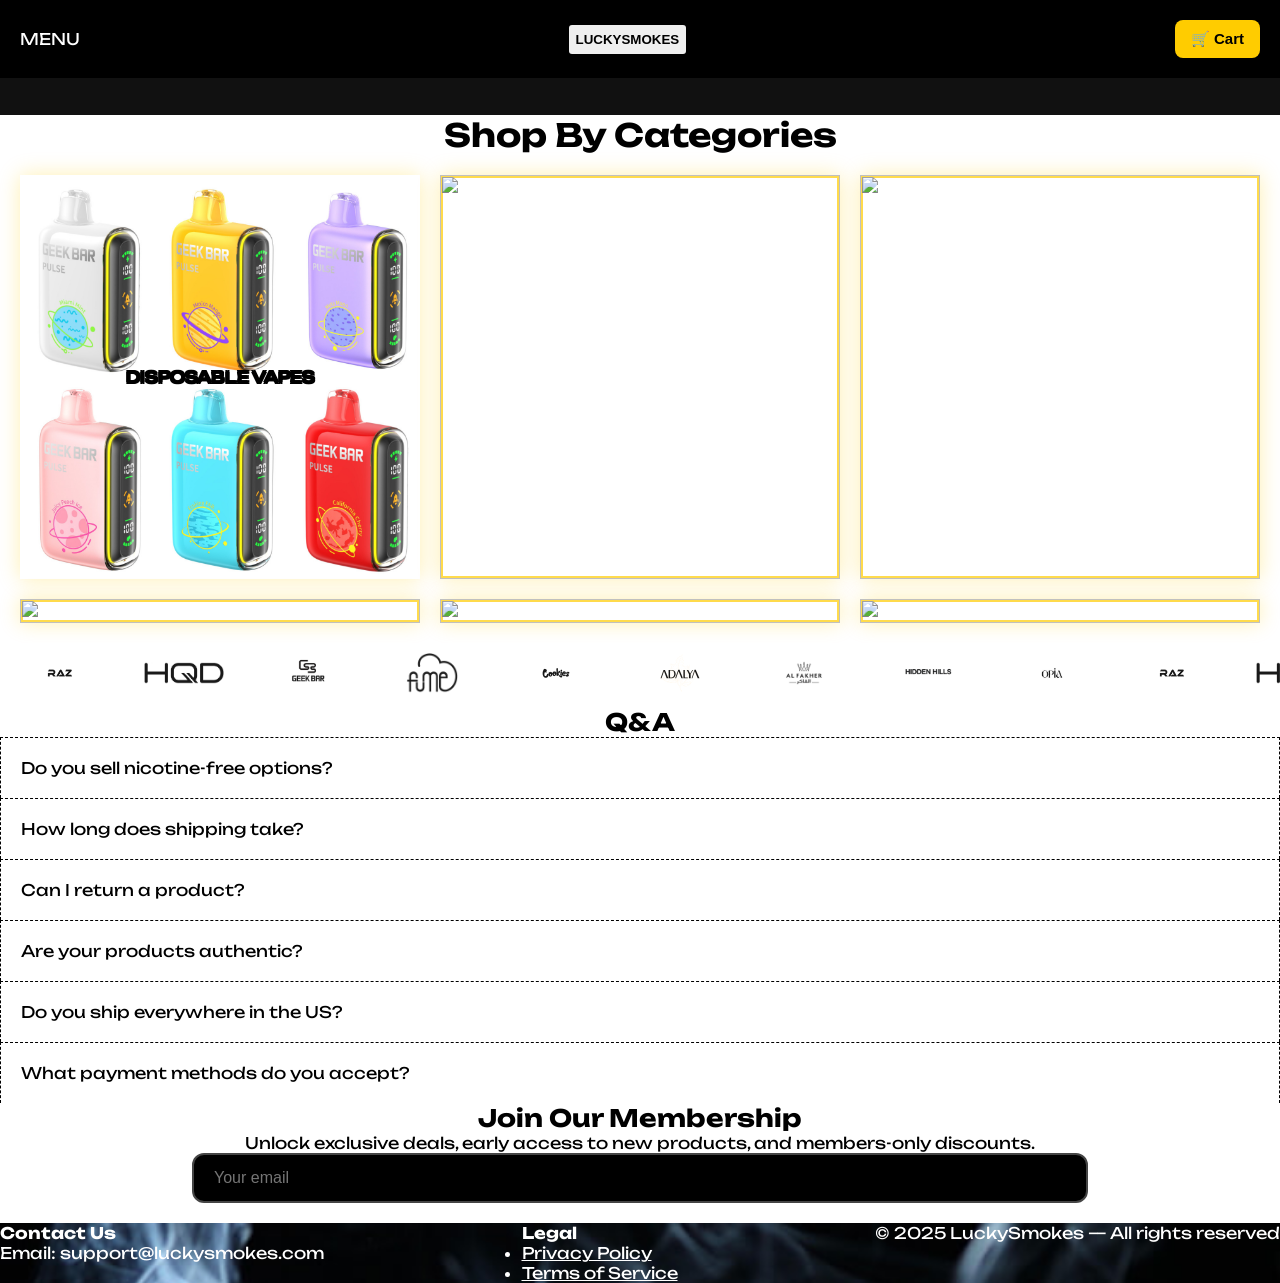
==== index.html @ 9ecbe77b "база" ====
<!DOCTYPE html>
<html lang="en">
  <head>
    <meta charset="UTF-8" />
    <meta
      name="viewport"
      content="width=device-width, initial-scale=1.0, maximum-scale=1.0, user-scalable=no"
    />
    <title>Luckysmokes</title>
    <link rel="preconnect" href="https://fonts.googleapis.com" />
    <link rel="preconnect" href="https://fonts.gstatic.com" crossorigin />
    <link
      href="https://fonts.googleapis.com/css2?family=Arsenal+SC:ital,wght@0,400;0,700;1,400;1,700&family=Exo+2:ital,wght@0,100..900;1,100..900&family=Noto+Sans:ital,wght@0,100..900;1,100..900&family=Nunito+Sans:ital,opsz,wght@0,6..12,200..1000;1,6..12,200..1000&family=Orbitron:wght@400..900&family=Press+Start+2P&family=Saira+Stencil+One&family=Urbanist:ital,wght@0,100..900;1,100..900&display=swap"
      rel="stylesheet"
    />
    <link
      href="https://fonts.googleapis.com/css2?family=Unbounded:wght@400;600;700&display=swap"
      rel="stylesheet"
    />
    
    <link rel="stylesheet" href="css/style.css" />
  </head>

  <body class="fade-in">
    <div class="container">
      <header>
        <div id="burger">MENU</div>

        <button onclick="location.href='index.html'" id="logo">
          LUCKYSMOKES
        </button>

        <button id="cart">🛒 Cart</button>
      </header>

      <div class="warning-banner">
        <div class="banner-text">
          Some of our products contain nicotine. Nicotine is addictive. Only for
          persons 21+
        </div>
      </div>

      <h1>Shop By Categories</h1>

      <section class="category-section outlined-text">
        <div class="category-card" onclick="location.href='disposable.html'">
          <img src="/background images/dispbg.jpg" alt="" />
          <span class="category-card_text">DISPOSABLE VAPES</span>
        </div>
        <div class="category-card">
          <img src="./background-images/dispbg.jpg" alt="" />
        </div>
        <div class="category-card">
          <img src="./background-images/dispbg.jpg" alt="" />
        </div>
        <div class="category-card">
          <img src="./background-images/dispbg.jpg" alt="" />
        </div>
        <div class="category-card">
          <img src="./background-images/dispbg.jpg" alt="" />
        </div>
        <div class="category-card">
          <img src="./background-images/dispbg.jpg" alt="" />
        </div>
      </section>

      <section class="logo-marquee fade-in">
        <div class="logo-track">
          <div class="logo-slide">
            <img src="logos/raz-logo.webp" alt="Logo 1" />
            <img src="logos/hqd-logo.png" alt="Logo 2" />
            <img src="logos/geekbar-logo.png" alt="Logo 3" />
            <img src="logos/fume-logo.avif" alt="Logo 4" />
            <img src="logos/cookies-logo.png" alt="Logo 5" />
            <img src="logos/adalya logo.svg" alt="Logo 6" />
            <img src="logos/al-fakher-logo.webp" alt="Logo 7" />
            <img src="logos/hidden hills-logo.png" alt="Logo 8" />
            <img src="logos/opia logo.jpg" alt="Logo 9" />
          </div>
          <div class="logo-slide">
            <img src="logos/raz-logo.webp" alt="Logo 1" />
            <img src="logos/hqd-logo.png" alt="Logo 2" />
            <img src="logos/geekbar-logo.png" alt="Logo 3" />
            <img src="logos/fume-logo.avif" alt="Logo 4" />
            <img src="logos/cookies-logo.png" alt="Logo 3" />
            <img src="logos/adalya logo.svg" alt="Logo 5" />
            <img src="logos/al-fakher-logo.webp" alt="Logo 7" />
            <img src="logos/hidden hills-logo.png" alt="Logo 8" />
            <img src="logos/opia logo.jpg" alt="Logo 9" />
          </div>
        </div>
      </section>

      <section>
        <h2>Q&A</h2>
        <div id="faq-item">
          Do you sell nicotine-free options?
          <p style="display: none">
            Yes, check out our <a href="zero.html">Zero Nicotine</a> section.
          </p>
        </div>
        <div id="faq-item">
          How long does shipping take?
          <p style="display: none">
            Orders typically ship within 1–3 business days. Delivery time
            depends on your location.
          </p>
        </div>
        <div id="faq-item">
          Can I return a product?
          <p style="display: none">
            Due to the nature of vape products, we cannot accept returns unless
            the item is damaged or incorrect.
          </p>
        </div>
        <div id="faq-item">
          Are your products authentic?
          <p style="display: none">
            Yes, we only sell 100% genuine and verified products from trusted
            manufacturers.
          </p>
        </div>
        <div id="faq-item">
          Do you ship everywhere in the US?
          <p style="display: none">
            Yes, we ship to all states where vaping products are allowed by law
          </p>
        </div>
        <div id="faq-item">
          What payment methods do you accept?
          <p style="display: none">
            We accept credit/debit cards, Apple Pay, and other secure payment
            options.
          </p>
        </div>
      </section>

      <section id="membership">
        <h2>Join Our Membership</h2>
        <p>
          Unlock exclusive deals, early access to new products, and members-only
          discounts.
        </p>
        <form>
          <input
            class="membership-input"
            type="email"
            placeholder="Your email"
          />
        </form>
      </section>

      <footer>
        <div class="footer-section">
          <h4>Contact Us</h4>
          <p>Email: support@luckysmokes.com</p>
        </div>
        <div class="footer-section">
          <h4>Legal</h4>
          <ul>
            <li><a href="">Privacy Policy</a></li>
            <li><a href="">Terms of Service</a></li>
          </ul>
        </div>
        <div class="footer-section">
          <p>©️ 2025 LuckySmokes — All rights reserved</p>
        </div>
      </footer>
    </div>

    <script src="script.js"></script>
  </body>
</html>
---- css/style.css ----
@import "/css/blocks/header.css";
@import "/css/blocks/banner.css";
@import "/css/blocks/category-section.css";
@import "/css/blocks/logos-banner.css";
@import "/css/blocks/faq.css";
@import "/css/blocks/membership.css";
@import "/css/blocks/footer.css";

@import "/css/global/reboot.css";
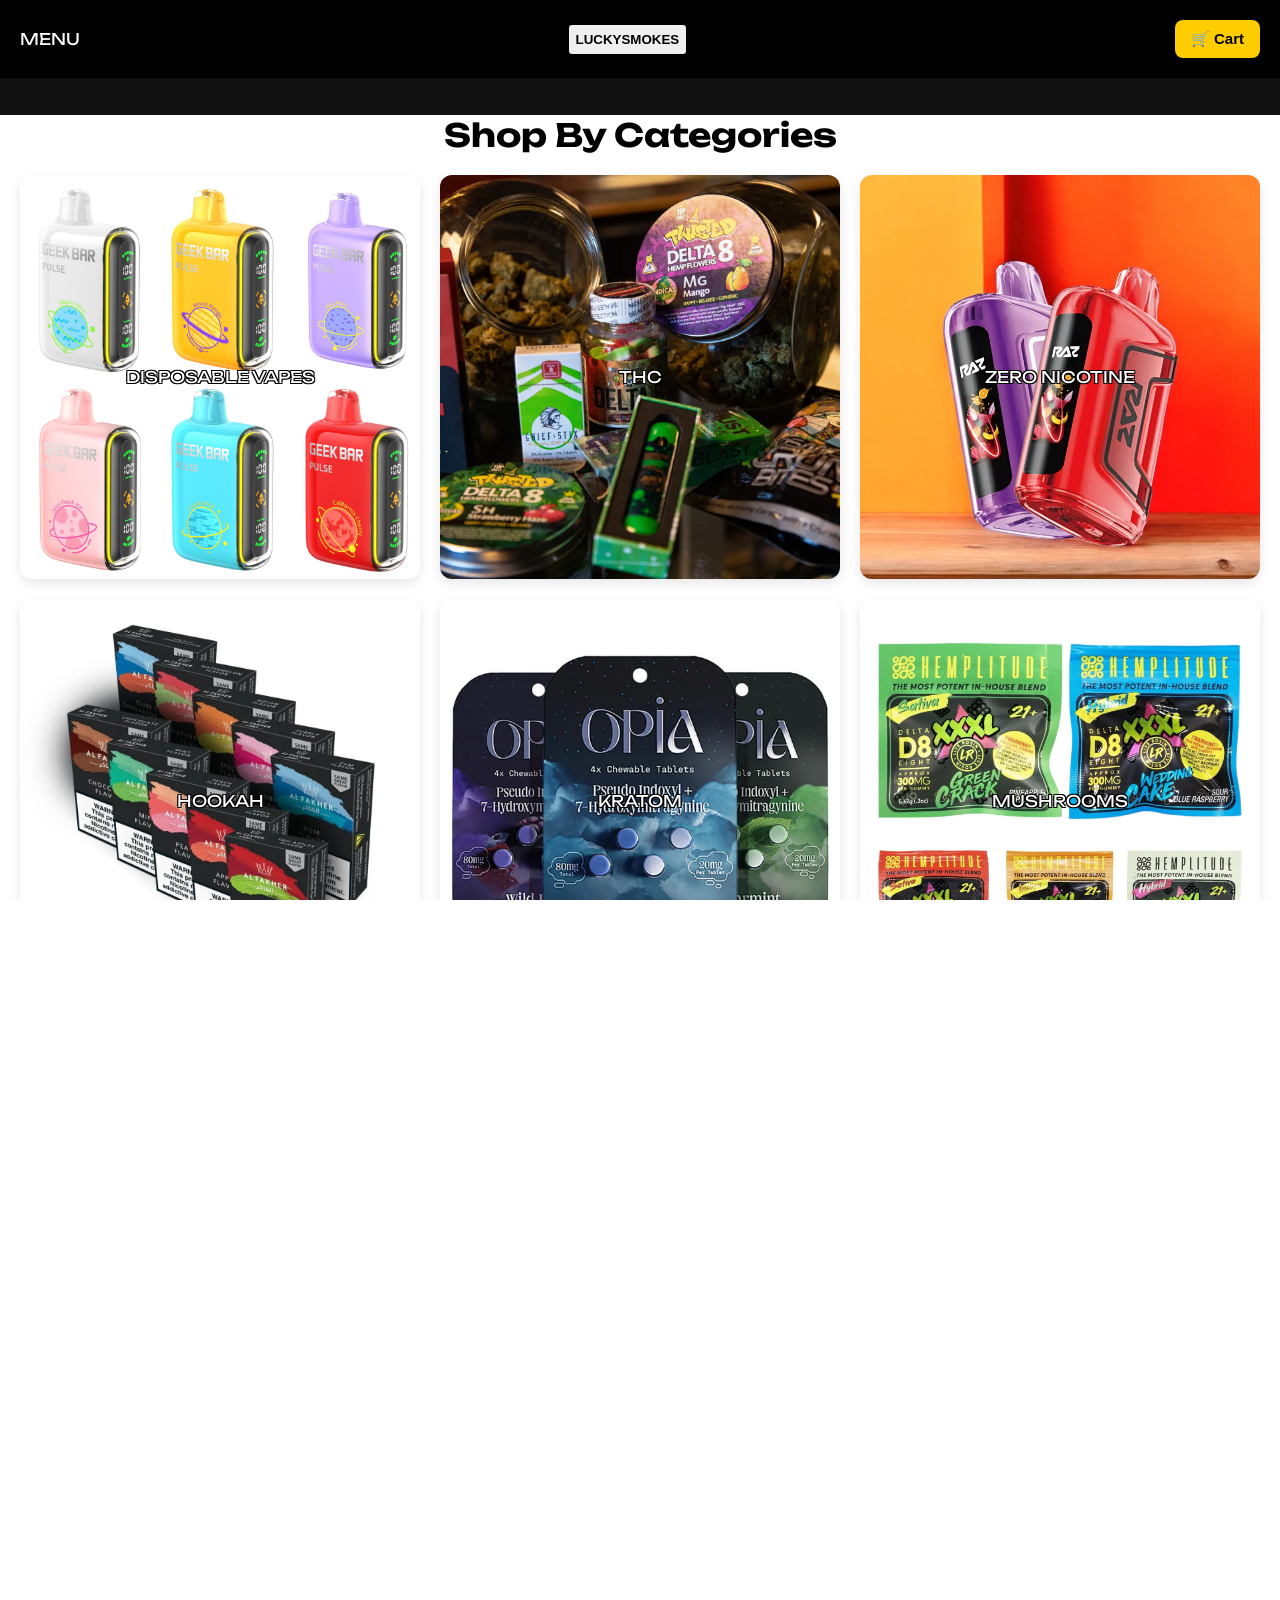
==== commit e7e58747: "Initial commit" ====
--- a/index.html
+++ b/index.html
@@ -17,8 +17,8 @@
       href="https://fonts.googleapis.com/css2?family=Unbounded:wght@400;600;700&display=swap"
       rel="stylesheet"
     />
-    
-    <link rel="stylesheet" href="css/style.css" />
+
+    <link rel="stylesheet" href="style.css" />
   </head>
 
   <body class="fade-in">
@@ -30,7 +30,7 @@
           LUCKYSMOKES
         </button>
 
-        <button id="cart">🛒 Cart</button>
+        <button id="cart" onclick="location.href='cart.html'">🛒 Cart</button>
       </header>
 
       <div class="warning-banner">
@@ -40,27 +40,44 @@
         </div>
       </div>
 
+      <div class="burger" id="burger"></div>
+      <nav class="side-menu" id="sideMenu">
+        <a href="index.html">Main Page</a>
+        <a href="disposable.html">Disposable Vapes</a>
+        <a href="thc.html">THC</a>
+        <a href="zero-nicotine.html">Zero Nicotine</a>
+        <a href="hookah.html">Hookah</a>
+        <a href="kratom.html">Kratom</a>
+        <a href="hookah.html">Hookah</a>
+        <a href="mushrooms.html">Mushrooms</a>
+      </nav>
+
       <h1>Shop By Categories</h1>
 
       <section class="category-section outlined-text">
         <div class="category-card" onclick="location.href='disposable.html'">
-          <img src="/background images/dispbg.jpg" alt="" />
+          <img src="background images/dispbg.jpg" alt="" />
           <span class="category-card_text">DISPOSABLE VAPES</span>
         </div>
-        <div class="category-card">
-          <img src="./background-images/dispbg.jpg" alt="" />
+        <div class="category-card" onclick="location.href='thc.html'">
+          <img src="background images/thcbg.webp" alt="" />
+          <span class="category-card_text">THC</span>
         </div>
-        <div class="category-card">
-          <img src="./background-images/dispbg.jpg" alt="" />
+        <div class="category-card" onclick="location.href='zero-nicotine.html'">
+          <img src="background images/zerobg.webp" alt="" />
+          <span class="category-card_text">ZERO NICOTINE</span>
         </div>
-        <div class="category-card">
-          <img src="./background-images/dispbg.jpg" alt="" />
+        <div class="category-card" onclick="location.href='hookah.html'">
+          <img src="background images/hookahbg.webp" alt="" />
+          <span class="category-card_text">HOOKAH</span>
         </div>
-        <div class="category-card">
-          <img src="./background-images/dispbg.jpg" alt="" />
+        <div class="category-card" onclick="location.href='kratom.html'">
+          <img src="background images/opiabg.jpg" alt="" />
+          <span class="category-card_text">KRATOM</span>
         </div>
-        <div class="category-card">
-          <img src="./background-images/dispbg.jpg" alt="" />
+        <div class="category-card" onclick="location.href='mushrooms.html'">
+          <img src="background images/mushroomsbg.webp" alt="" />
+          <span class="category-card_text">MUSHROOMS</span>
         </div>
       </section>
 
@@ -170,4 +187,4 @@
 
     <script src="script.js"></script>
   </body>
-</html>+</html>
--- a/style.css
+++ b/style.css
@@ -0,0 +1,33 @@
+@import "./css/blocks/header.css";
+@import "./css/blocks/banner.css";
+@import "./css/blocks/category-section.css";
+@import "./css/blocks/logos-banner.css";
+@import "./css/blocks/faq.css";
+@import "./css/blocks/membership.css";
+@import "./css/blocks/footer.css";
+
+@import "./css/global/reboot.css";
+
+@import "./css/blocks/products-section.css";
+
+@import "./css/blocks/product-window.css";
+
+@import "./css/blocks/burger.css"
+
+
+
+
+
+
+
+
+
+
+
+
+
+
+
+
+
+
